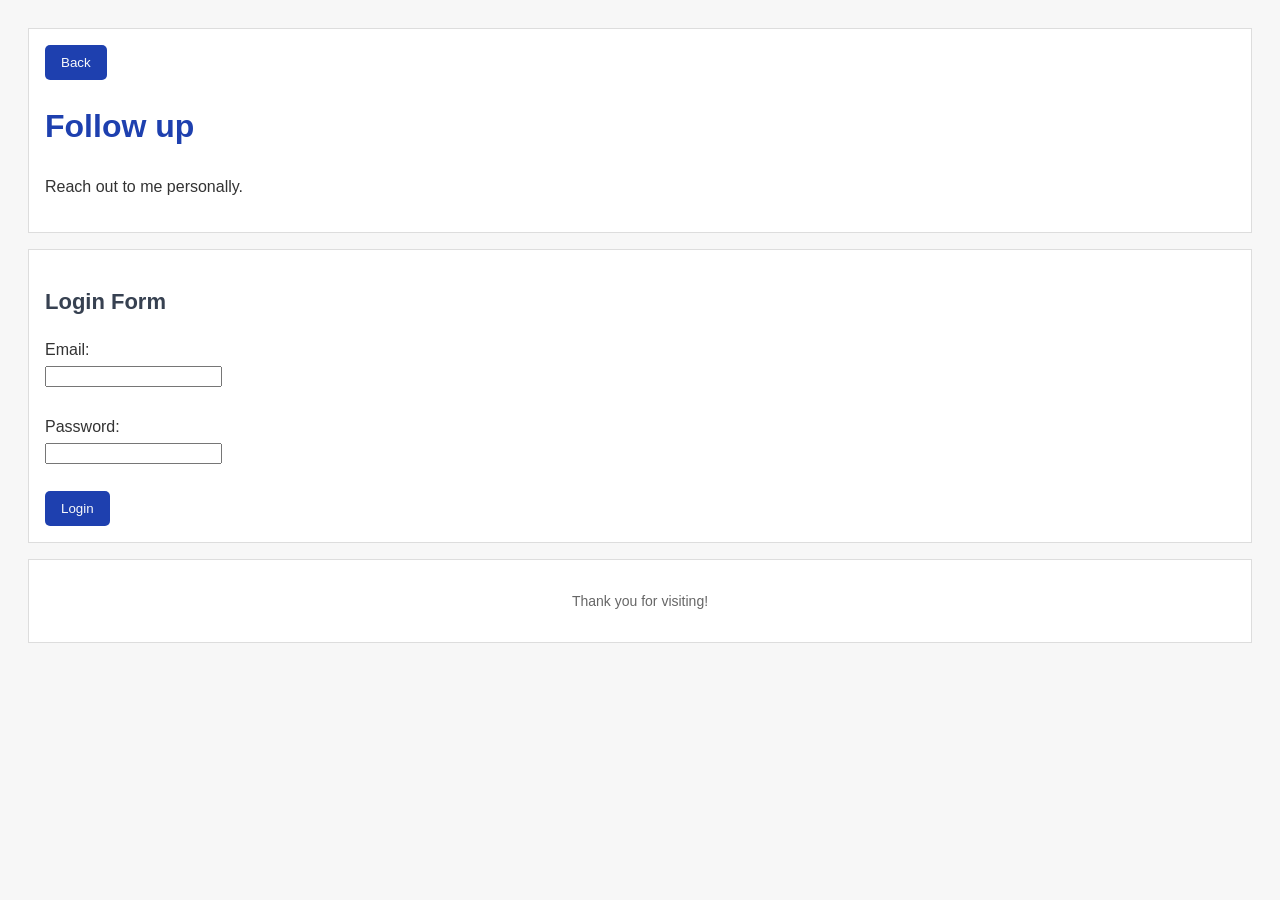
==== page1.html @ 4c4628c6 "Add HTML and CSS page" ====
<!DOCTYPE html>
<html lang="en">
<head>
    <meta charset="UTF-8">
    <meta name="viewport" content="width=device-width, initial-scale=1.0">
    <title>Document</title>
    <link rel="stylesheet" href="style.css" />
</head>
<body>
<body>
<header>
    <a href="index.html">
    <button  type="submit">Back</button> 
    </a>
<h1>Follow up</h1>
<P>Reach out to me personally.</P>
</header>
<main>
<h2>Login Form</h2>
<form action="/login" method="POST">
<label for="email">Email:</label><br>
<input type="email" id="email" name="email" required>
<br /><br />
<label for="password">Password:</label><br>
<input type="password" id="password" name="password" required><br><br>
<button  type="submit">Login</button>
</form>
</main>
<footer>
<p>Thank you for visiting!</p>
</footer>
</body>
</html>
---- style.css ----
body {
    font-family: Arial, sans-serif;
    font-size: 16px;
    line-height: 1.6;
    background-color:#f7f7f7;
    color: #333;
    padding: 20px;
}
 h1 {
    color: #1e40af;
    font-size: 32px;
    font-weight: 700;
    text-align: left;
}
h2 {
    color: #374151;
    font-size: 22px;
    font-weight: 600;
}
p  {
    line-height: 1.6;
}
u1 {
    font-size: 16px;
    margin-top: 10px;
}  
header, main, footer {
background-color: white;
border: 1px solid #ddd;
padding: 16px;
margin-bottom: 16px;
}
ul, ol {
    padding-left: 20px;
}   
footer {
    text-align: center;
    font-size: 14px;
    color: #666;
}
.skills {
    display: flex;
    gap: 10px;
    justify-content: center;
}
.skill {
    padding: 10px 16px;
    border: 1px solid #ccc;
    background-color: #f3f4f6;
    border-radius: 6px;
    text-align: center;
}
.profile-img {
    width: 200px;
    height: 200px;
    max-width: 100%;
    border-radius: 50%;
    object-fit: cover;
    border: 2px solid #333;
    float: left;
    margin-right: 16px;
}
.banner {
    background-image: url("global-earth.webp");
    background-size: cover;
    background-position: center;
    height: 200px;
    color: white;
    display: flex;
    align-items: center;
    justify-content: center;
}
.profile-img:hover {
    border-color: #1e40af;
    transform: scale(1.05);
    transition: 0.2s;
}
.banner:hover {
    opacity: 0.9;
}
.projects {
    display: grid;
    grid-template-columns: repeat(2, 1fr);
    gap: 12px;
}
.project {
    padding: 16px;
    border: 1px solid #ccc;
    background-color: #f9fafb;
    text-align: center;
    border-radius: 6px;
}
.container {
    max-width: 900px;
    margin: 0 auto;
    padding: 16px;
}
@media (max-width:600px) {
    .skills {
        flex-direction: column;
        align-items: stretch;
    }

    .projects {
        grid-template-columns: 1 fr;
    }

    body {
        font-size: 14px;
    }
}
button {
    background-color: #1e40af;
    color: #f9fafb;
    padding: 10px 16px;
    border: none;
    border-radius: 5px;
}
button:hover {
    background-color: #374151;
}
img {
    width: 300px;
    height: auto;
    float: center;
}
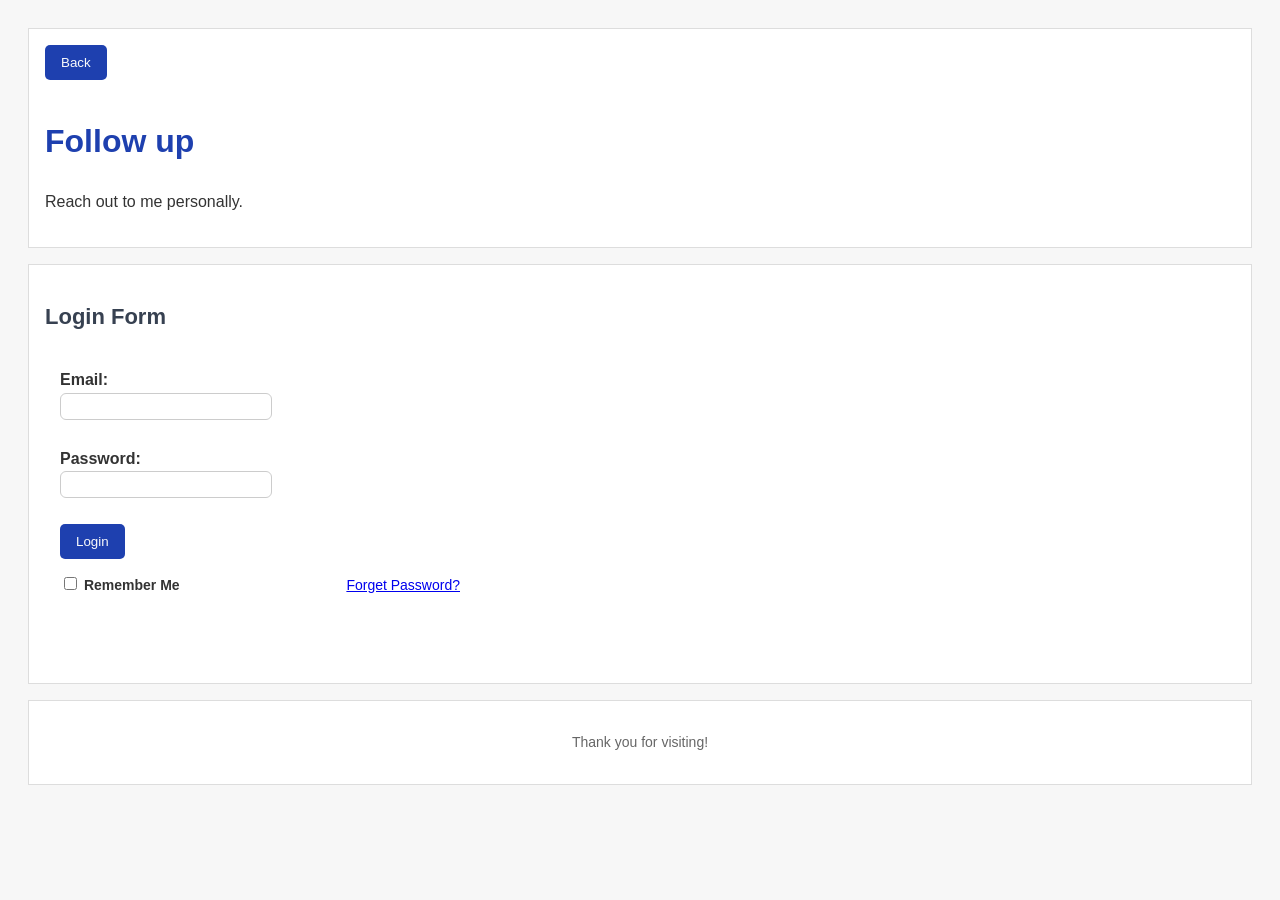
==== commit 52edcc76: "updated HTML pages and CSS styling" ====
--- a/page1.html
+++ b/page1.html
@@ -7,27 +7,43 @@
     <link rel="stylesheet" href="style.css" />
 </head>
 <body>
-<body>
+
 <header>
     <a href="index.html">
-    <button  type="submit">Back</button> 
+        <button  type="submit">Back</button> 
     </a>
-<h1>Follow up</h1>
-<P>Reach out to me personally.</P>
+
+    <h1>Follow up</h1>
+    <P>Reach out to me personally.</P>
 </header>
+
 <main>
-<h2>Login Form</h2>
-<form action="/login" method="POST">
-<label for="email">Email:</label><br>
-<input type="email" id="email" name="email" required>
-<br /><br />
-<label for="password">Password:</label><br>
-<input type="password" id="password" name="password" required><br><br>
-<button  type="submit">Login</button>
-</form>
+    <h2>Login Form</h2>
+
+    <form action="/login" method="POST">
+
+        <label for="email">Email:</label><br>
+        <input type="email" id="email" name="email" required><br/><br/>
+
+        <label for="password">Password:</label><br>
+        <input type="password" id="password" name="password" required><br><br>
+        
+        <button  type="submit">Login</button>
+
+        <!-- Remember Me Checkbox Added -->
+        <div class="options">
+            <label>
+                <input type="checkbox" name="remember"> Remember Me
+            </label>
+            <a href="forget password">Forget Password?</a>
+        </div>
+        <br><br>
+
 </main>
+
 <footer>
-<p>Thank you for visiting!</p>
+    <p>Thank you for visiting!</p>
 </footer>
+
 </body>
 </html>
--- a/style.css
+++ b/style.css
@@ -123,4 +123,40 @@
     width: 300px;
     height: auto;
     float: center;
+}
+form {
+    max-width: 400px;
+    margin: left;
+    padding: 15px;
+    background: white;
+    border-radius: 10px;
+}
+label {
+    font-weight: bold;
+}
+input[type="email"],
+input[type="password"],
+input[type="text"] {
+    width: 50%;
+    padding: 5px;
+    margin-top: 0px;
+    margin-bottom: 0px;
+    border: 1px solid #ccc;
+    border-radius: 6px;
+}
+
+input:focus {
+    outline: none;
+    border-color: #1e40af;
+    box-shadow: 0 0 5px rgba(30, 64, 175, 0.3);
+}
+.options {
+    display: flex;
+    justify-content: space-between;
+    align-items: center;
+    margin-bottom: 5px;
+    font-size: 14px;
+}
+button {
+    margin-bottom: 15px;
 }
